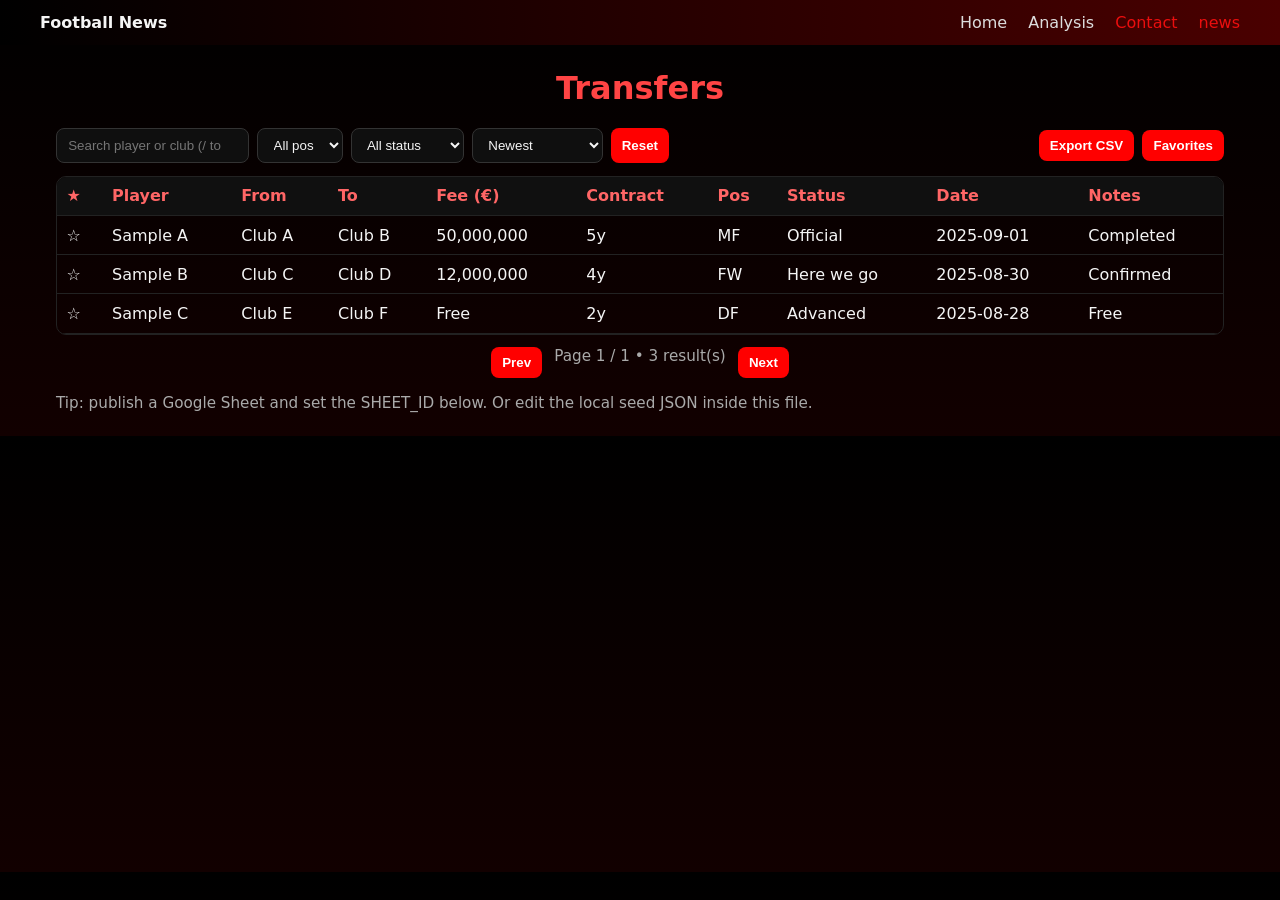
==== transfers.html @ d31e1004 "Add files via upload" ====
<!DOCTYPE html>
<html lang="en">
<head>
  <meta charset="utf-8" />
  <meta name="viewport" content="width=device-width, initial-scale=1" />
  <title>Transfers — Football News Official</title>
  <meta name="description" content="Latest football transfers, deals, and rumors." />
  <style>
  
    :root{--accent:#ff0000;--card:#141414;--bg:#000;--text:#f5f5f5}
    *{box-sizing:border-box}
    body{margin:0;font-family:ui-sans-serif,system-ui,Arial,Roboto;background:linear-gradient(180deg,var(--bg),#120000);color:var(--text)}
    header{background:linear-gradient(90deg,#000,#4a0000);padding:.8rem 1rem;position:sticky;top:0;z-index:20}
    .nav{max-width:1200px;margin:0 auto;display:flex;justify-content:space-between;align-items:center}
    .brand{font-weight:900;color:var(--text);text-decoration:none}
    main{max-width:1200px;margin:1.5rem auto;padding:0 1rem}
    .toolbar{display:flex;gap:.6rem;flex-wrap:wrap;justify-content:space-between;align-items:center;margin-bottom:.8rem}
    .toolbar .left{display:flex;gap:.5rem;flex-wrap:wrap}
    input,select,button{padding:.5rem .7rem;border-radius:8px;border:1px solid #333;background:#0f0f0f;color:var(--text)}
    .btn{background:var(--accent);border:none;color:white;font-weight:800;border-radius:8px}
    .tablewrap{overflow:auto;border-radius:10px;border:1px solid #222}
    table{width:100%;border-collapse:collapse;min-width:1100px}
    th,td{padding:.6rem;border-bottom:1px solid #222;text-align:left;white-space:nowrap}
    th{position:sticky;top:0;background:#101010;color:#ff6666}
    tr:hover td{background:rgba(255,255,255,.02)}
    .fav{cursor:pointer}
    #backToTop{position:fixed;right:20px;bottom:20px;width:44px;height:44px;border-radius:50%;border:none;background:var(--accent);display:none;color:#fff}
    .muted{color:#aaa;font-size:.95rem}
  </style>
</head>
<body>
  <header>
    <div class="nav">
      <a class="brand" href="index.html">Football News</a>
      <div>
        <a href="index.html" style="color:#ddd;text-decoration:none;margin-right:1rem">Home</a>
        <a href="analysis.html" style="color:#ddd;text-decoration:none;margin-right:1rem">Analysis</a>
        <a href="contact.html" style="color:#eb0e0e;text-decoration:none;margin-right:1rem">Contact</a>
        <a href="news.html" style="color:#eb0e0e;text-decoration:none">news</a>
      </div>
    </div>
  </header>

  <main>
    <h1 style="text-align:center;color:#ff4444">Transfers</h1>

    <div class="toolbar" role="region">
      <div class="left">
        <input id="q" type="search" placeholder="Search player or club (/ to focus)" />
        <select id="pos"><option value="">All pos</option><option>GK</option><option>DF</option><option>MF</option><option>FW</option></select>
        <select id="status"><option value="">All status</option><option>Official</option><option>Here we go</option><option>Advanced</option><option>Rumour</option></select>
        <select id="sort"><option value="date_desc">Newest</option><option value="date_asc">Oldest</option><option value="fee_desc">Fee high→low</option><option value="fee_asc">Fee low→high</option></select>
        <button id="reset" class="btn">Reset</button>
      </div>
      <div class="right" style="display:flex;gap:.5rem">
        <button id="export" class="btn">Export CSV</button>
        <button id="showFavs" class="btn">Favorites</button>
      </div>
    </div>

    <div class="tablewrap" role="region" aria-label="Transfers table">
      <table id="tbl">
        <thead>
          <tr><th>★</th><th>Player</th><th>From</th><th>To</th><th>Fee (€)</th><th>Contract</th><th>Pos</th><th>Status</th><th>Date</th><th>Notes</th></tr>
        </thead>
        <tbody id="tbody"><tr><td colspan="10" class="muted">Loading…</td></tr></tbody>
      </table>
    </div>

    <div style="display:flex;justify-content:center;gap:.75rem;margin-top:.8rem">
      <button id="prev" class="btn">Prev</button>
      <div id="pageInfo" class="muted" aria-live="polite"></div>
      <button id="next" class="btn">Next</button>
    </div>

    <p style="margin-top:1rem" class="muted">Tip: publish a Google Sheet and set the SHEET_ID below. Or edit the local seed JSON inside this file.</p>
  </main>

  <button id="backToTop" title="Back to top">↑</button>

  <script>
  /* ---------- CONFIG ----------
     Replace SHEET_ID with your Google Sheet ID. Sheet should be published or shared public.
     Example gviz url:
     https://docs.google.com/spreadsheets/d/SHEET_ID/gviz/tq?tqx=out:json&sheet=Sheet1
     --------------------------------*/
  const SHEET_ID = 'SHEET_ID'; // <-- replace
  const SHEET_NAME = 'Sheet1';  // name of worksheet tab

  // fallback seed
  let data = [
    {"player":"Sample A","from":"Club A","to":"Club B","fee":50000000,"contract":"5y","pos":"MF","status":"Official","date":"2025-09-01","notes":"Completed"},
    {"player":"Sample B","from":"Club C","to":"Club D","fee":12000000,"contract":"4y","pos":"FW","status":"Here we go","date":"2025-08-30","notes":"Confirmed"},
    {"player":"Sample C","from":"Club E","to":"Club F","fee":0,"contract":"2y","pos":"DF","status":"Advanced","date":"2025-08-28","notes":"Free"}
  ];

  // state
  const perPage = 12;
  let page = 1;
  let showFavs = false;
  const FKEY = 'fno_favs_v2';

  // elements
  const tbody = document.getElementById('tbody');
  const q = document.getElementById('q');
  const pos = document.getElementById('pos');
  const status = document.getElementById('status');
  const sort = document.getElementById('sort');
  const pageInfo = document.getElementById('pageInfo');

  // util
  const fmt = n => (n===0||n===null) ? 'Free' : new Intl.NumberFormat().format(n);
  const loadFavs = ()=> new Set(JSON.parse(localStorage.getItem(FKEY)||'[]'));
  const saveFavs = s=> localStorage.setItem(FKEY, JSON.stringify([...s]));

  function hashRow(r){ return `${r.player}|${r.from}|${r.to}|${r.date}`; }

  // fetch sheet if provided
  async function fetchSheet(){
    if(!SHEET_ID || SHEET_ID==='SHEET_ID') return false;
    const url = `https://docs.google.com/spreadsheets/d/${SHEET_ID}/gviz/tq?tqx=out:json&sheet=${encodeURIComponent(SHEET_NAME)}`;
    try{
      const res = await fetch(url);
      const txt = await res.text();
      // gviz returns )]}\'\n + json
      const json = JSON.parse(txt.replace(/^[^\{]+/,''));
      const rows = json.table.rows;
      const cols = json.table.cols.map(c => c.label || c.id || '');
      const out = rows.map(r => {
        const obj = {};
        r.c.forEach((cell,i)=>{
          const key = cols[i] ? cols[i].toString().trim().toLowerCase() : `col${i}`;
          obj[key] = cell && cell.v !== null ? cell.v : '';
        });
        // map expected keys to our normalized schema
        return {
          player: obj.player || obj.name || obj.col0 || '',
          from: obj.from || obj.clubfrom || obj.col1 || '',
          to: obj.to || obj.clubto || obj.col2 || '',
          fee: obj.fee || obj.price || obj.col3 || 0,
          contract: obj.contract || obj.col4 || '',
          pos: obj.pos || obj.position || obj.col5 || '',
          status: obj.status || obj.col6 || '',
          date: obj.date || obj.col7 || '',
          notes: obj.notes || obj.col8 || ''
        };
      });
      if(out.length) { data = out; return true; }
    }catch(err){
      console.warn('Sheet load failed', err);
    }
    return false;
  }

  // filtering / sorting
  function getFiltered(){
    const qv = (q.value||'').toLowerCase().trim();
    let arr = data.filter(r=>{
      if(qv){
        const blob = `${r.player} ${r.from} ${r.to} ${r.pos} ${r.status} ${r.notes}`.toLowerCase();
        if(!blob.includes(qv)) return false;
      }
      if(pos.value && r.pos !== pos.value) return false;
      if(status.value && r.status !== status.value) return false;
      return true;
    });

    // sort
    const st = sort.value;
    if(st==='date_desc') arr.sort((a,b)=> (b.date||'').localeCompare(a.date||''));
    else if(st==='date_asc') arr.sort((a,b)=> (a.date||'').localeCompare(b.date||''));
    else if(st==='fee_desc') arr.sort((a,b)=> (b.fee||0)-(a.fee||0));
    else if(st==='fee_asc') arr.sort((a,b)=> (a.fee||0)-(b.fee||0));
    return arr;
  }

  function render(){
    const filtered = getFiltered();
    if(showFavs){
      const favs = loadFavs();
      filtered = filtered.filter(r=> favs.has(hashRow(r)));
    }
    const total = filtered.length;
    const pages = Math.max(1, Math.ceil(total/perPage));
    if(page>pages) page = pages;
    const start = (page-1)*perPage; const slice = filtered.slice(start, start+perPage);

    tbody.innerHTML = slice.map(r=>{
      const favs = loadFavs();
      const star = favs.has(hashRow(r)) ? '⭐' : '☆';
      return `<tr>
        <td class="fav" data-key="${hashRow(r)}">${star}</td>
        <td>${r.player}</td>
        <td>${r.from}</td>
        <td>${r.to}</td>
        <td>${fmt(Number(r.fee))}</td>
        <td>${r.contract||''}</td>
        <td>${r.pos||''}</td>
        <td>${r.status||''}</td>
        <td>${r.date||''}</td>
        <td>${r.notes||''}</td>
      </tr>`;
    }).join('');
    if(slice.length===0) tbody.innerHTML = `<tr><td colspan="10" class="muted">No results</td></tr>`;
    pageInfo.textContent = `Page ${page} / ${pages} • ${total} result(s)`;
  }

  // events
  q.addEventListener('input', ()=>{ page=1; render(); });
  pos.addEventListener('change', ()=>{ page=1; render(); });
  status.addEventListener('change', ()=>{ page=1; render(); });
  sort.addEventListener('change', ()=>{ page=1; render(); });
  document.getElementById('reset').addEventListener('click', ()=>{ q.value=''; pos.value=''; status.value=''; sort.value='date_desc'; page=1; render(); });
  document.getElementById('prev').addEventListener('click', ()=>{ if(page>1){ page--; render(); }});
  document.getElementById('next').addEventListener('click', ()=>{ page++; render(); });

  // fav toggle
  document.getElementById('tbl').addEventListener('click', (e)=>{
    const td = e.target.closest('.fav'); if(!td) return;
    const key = td.dataset.key; const favs = loadFavs();
    if(favs.has(key)) favs.delete(key); else favs.add(key); saveFavs(favs); render();
  });

  // export CSV
  document.getElementById('export').addEventListener('click', ()=>{
    const arr = getFiltered();
    const head = ['player','from','to','fee','contract','pos','status','date','notes'];
    const rows = [head.join(',')].concat(arr.map(r=> head.map(k=> `"${String(r[k]||'').replace(/"/g,'""')}"`).join(',')));
    const b = new Blob([rows.join('\n')], {type:'text/csv'});
    const url = URL.createObjectURL(b); const a = document.createElement('a'); a.href=url; a.download='transfers.csv'; a.click(); URL.revokeObjectURL(url);
  });

  document.getElementById('showFavs').addEventListener('click', ()=>{
    showFavs = !showFavs; page = 1; render();
  });

  // keyboard shortcut "/" to focus search
  window.addEventListener('keydown', (e)=>{ if(e.key === '/'){ e.preventDefault(); q.focus(); }});

  // back to top
  const back = document.getElementById('backToTop');
  window.addEventListener('scroll', ()=> back.style.display = window.scrollY>300 ? 'block':'none');
  back.addEventListener('click', ()=> window.scrollTo({top:0,behavior:'smooth'}));

  // load flow: try sheet then fallback seed
  (async function init(){
    const ok = await fetchSheet();
    if(!ok) console.info('Sheet not loaded, using local seed');
    render();
  })();
  </script>
</body>
</html>
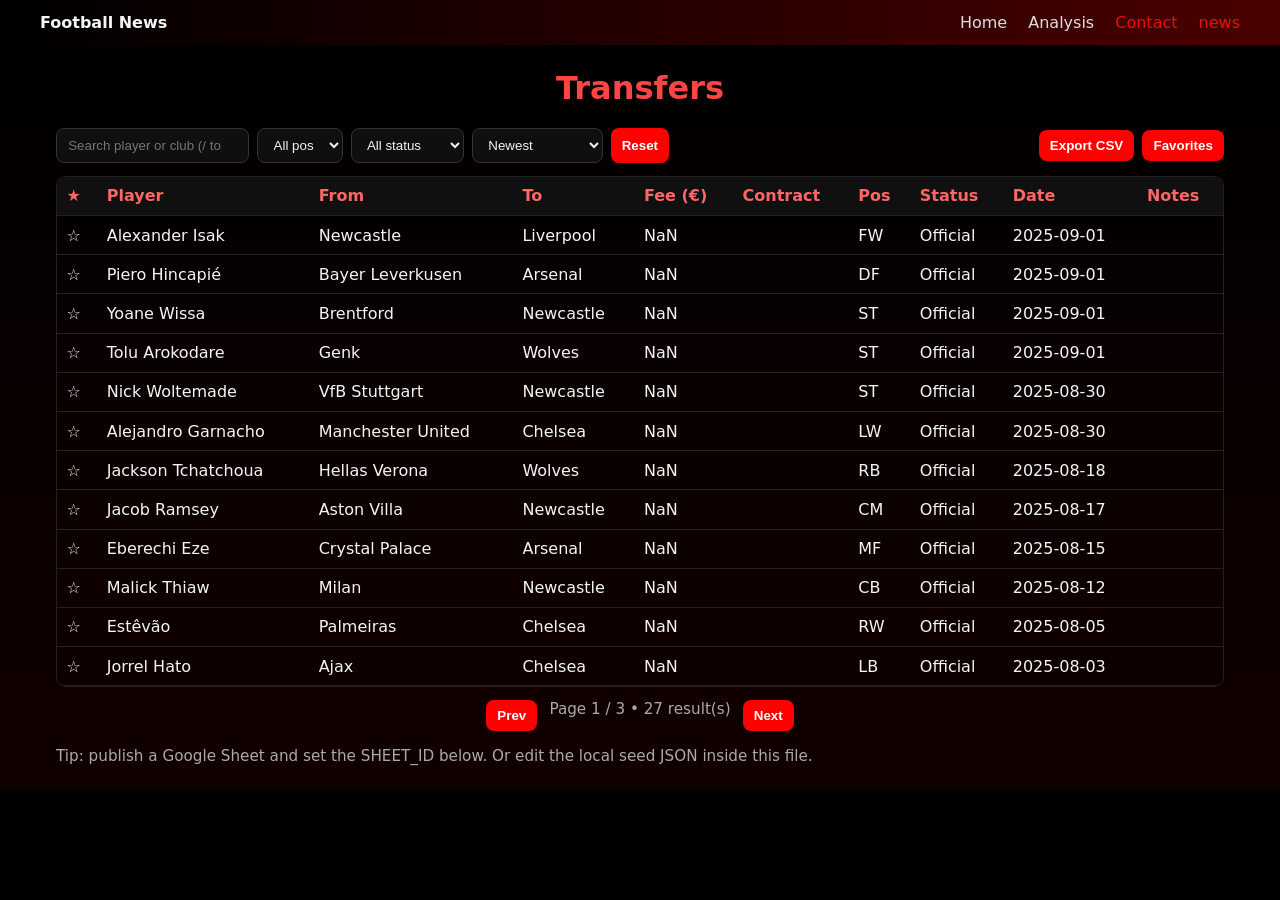
==== commit 0108128f: "Update transfers.html" ====
--- a/transfers.html
+++ b/transfers.html
@@ -89,9 +89,33 @@
 
   // fallback seed
   let data = [
-    {"player":"Sample A","from":"Club A","to":"Club B","fee":50000000,"contract":"5y","pos":"MF","status":"Official","date":"2025-09-01","notes":"Completed"},
-    {"player":"Sample B","from":"Club C","to":"Club D","fee":12000000,"contract":"4y","pos":"FW","status":"Here we go","date":"2025-08-30","notes":"Confirmed"},
-    {"player":"Sample C","from":"Club E","to":"Club F","fee":0,"contract":"2y","pos":"DF","status":"Advanced","date":"2025-08-28","notes":"Free"}
+     {"player":"Florian Wirtz","from":"Bayer Leverkusen","to":"Liverpool","fee":"€100M (up to €116.5M)","pos":"AM","status":"Official","date":"2025-06-20"},
+  {"player":"Jeremie Frimpong","from":"Bayer Leverkusen","to":"Liverpool","fee":"£29.5M","pos":"DF","status":"Official","date":"2025-06-01"},
+  {"player":"Milos Kerkez","from":"Bournemouth","to":"Liverpool","fee":"£40M","pos":"DF","status":"Official","date":"2025-06-26"},
+  {"player":"Hugo Ekitiké","from":"Eintracht Frankfurt","to":"Liverpool","fee":"£69M (up to £79M)","pos":"FW","status":"Official","date":"2025-07-23"},
+  {"player":"Alexander Isak","from":"Newcastle","to":"Liverpool","fee":"£125M (up to £130M)","pos":"FW","status":"Official","date":"2025-09-01"},
+  {"player":"Eberechi Eze","from":"Crystal Palace","to":"Arsenal","fee":"£67.5M","pos":"MF","status":"Official","date":"2025-08-15"},
+  {"player":"Piero Hincapié","from":"Bayer Leverkusen","to":"Arsenal","fee":"Loan","pos":"DF","status":"Official","date":"2025-09-01"},
+  {"player":"Anthony Elanga","from":"Nottingham Forest","to":"Newcastle","fee":"£55M","pos":"RW","status":"Official","date":"2025-07-11"},
+  {"player":"Malick Thiaw","from":"Milan","to":"Newcastle","fee":"£34.3M","pos":"CB","status":"Official","date":"2025-08-12"},
+  {"player":"Jacob Ramsey","from":"Aston Villa","to":"Newcastle","fee":"£43M","pos":"CM","status":"Official","date":"2025-08-17"},
+  {"player":"Nick Woltemade","from":"VfB Stuttgart","to":"Newcastle","fee":"£69M","pos":"ST","status":"Official","date":"2025-08-30"},
+  {"player":"Yoane Wissa","from":"Brentford","to":"Newcastle","fee":"£55M","pos":"ST","status":"Official","date":"2025-09-01"},
+  {"player":"Fer López","from":"Celta Vigo","to":"Wolves","fee":"£19.6M","pos":"RW","status":"Official","date":"2025-06-20"},
+  {"player":"Jørgen Strand Larsen","from":"Unknown","to":"Wolves","fee":"£23M","pos":"CF","status":"Official","date":"2025-07-01"},
+  {"player":"Jhon Arias","from":"Fluminense","to":"Wolves","fee":"Undisclosed","pos":"RW","status":"Official","date":"2025-07-24"},
+  {"player":"David Møller Wolfe","from":"AZ","to":"Wolves","fee":"£10M","pos":"LB","status":"Official","date":"2025-08-02"},
+  {"player":"Jackson Tchatchoua","from":"Hellas Verona","to":"Wolves","fee":"£10.8M","pos":"RB","status":"Official","date":"2025-08-18"},
+  {"player":"Tolu Arokodare","from":"Genk","to":"Wolves","fee":"£24M","pos":"ST","status":"Official","date":"2025-09-01"},
+  {"player":"Dário Essugo","from":"Sporting CP","to":"Chelsea","fee":"£18M","pos":"DM","status":"Official","date":"2025-06-02"},
+  {"player":"Liam Delap","from":"Ipswich Town","to":"Chelsea","fee":"£30M","pos":"ST","status":"Official","date":"2025-06-04"},
+  {"player":"Mamadou Sarr","from":"Strasbourg","to":"Chelsea","fee":"£12M","pos":"DF","status":"Official","date":"2025-06-09"},
+  {"player":"Kendry Páez","from":"Independiente del Valle","to":"Chelsea","fee":"£17.2M","pos":"AM","status":"Official","date":"2025-07-01"},
+  {"player":"João Pedro","from":"Brighton","to":"Chelsea","fee":"£55M + add-ons","pos":"ST","status":"Official","date":"2025-07-02"},
+  {"player":"Jamie Gittens","from":"Borussia Dortmund","to":"Chelsea","fee":"£48.5M + add-ons","pos":"LW","status":"Official","date":"2025-07-05"},
+  {"player":"Jorrel Hato","from":"Ajax","to":"Chelsea","fee":"£35.5M + add-ons","pos":"LB","status":"Official","date":"2025-08-03"},
+  {"player":"Estêvão","from":"Palmeiras","to":"Chelsea","fee":"£29M + add-ons","pos":"RW","status":"Official","date":"2025-08-05"},
+  {"player":"Alejandro Garnacho","from":"Manchester United","to":"Chelsea","fee":"£40M","pos":"LW","status":"Official","date":"2025-08-30"}
   ];
 
   // state
@@ -251,3 +275,4 @@
   </script>
 </body>
 </html>
+
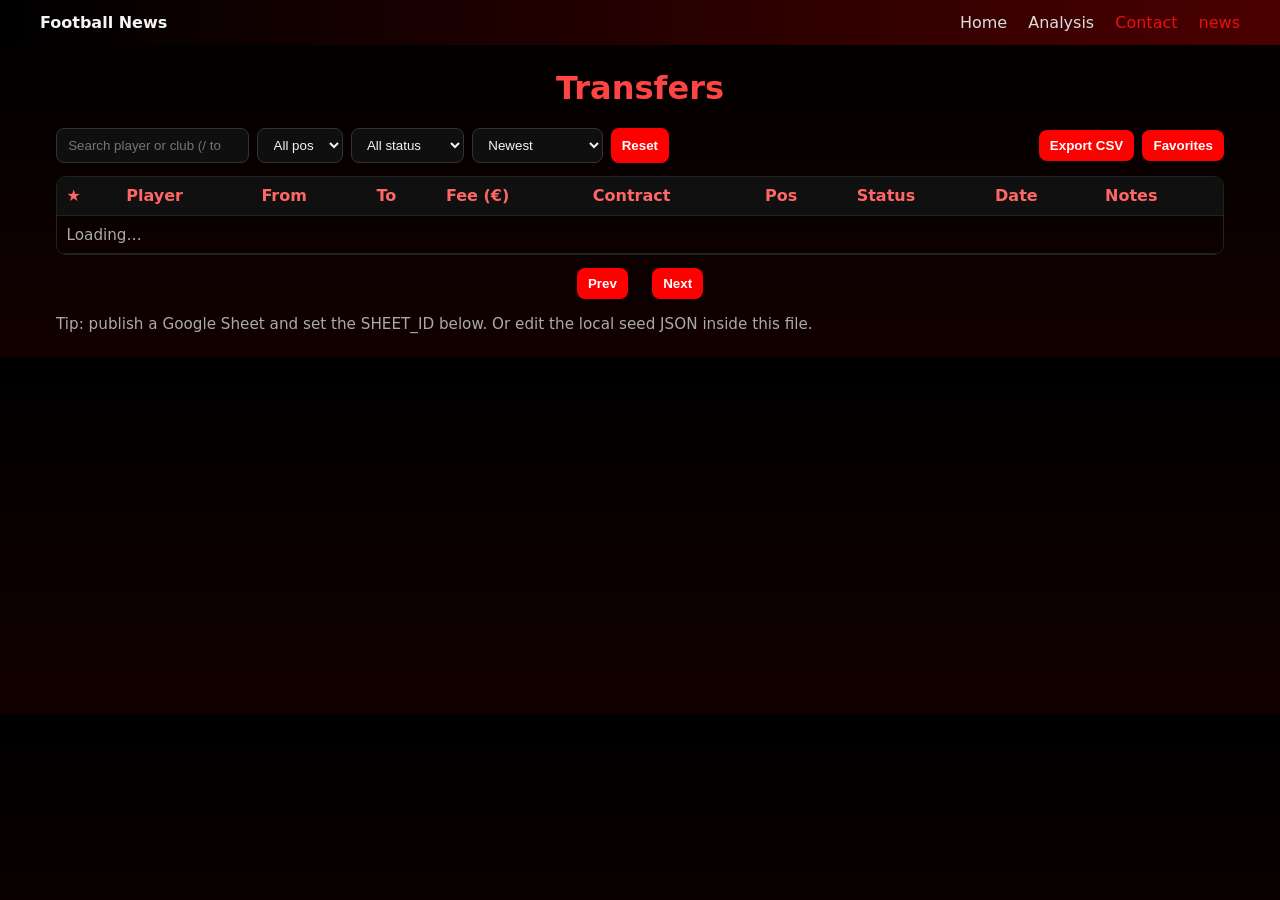
==== commit 47b41401: "Update transfers.html update" ====
--- a/transfers.html
+++ b/transfers.html
@@ -89,7 +89,9 @@
 
   // fallback seed
   let data = [
-     {"player":"Florian Wirtz","from":"Bayer Leverkusen","to":"Liverpool","fee":"€100M (up to €116.5M)","pos":"AM","status":"Official","date":"2025-06-20"},
+    // transfers.js
+const transfers = [
+  {"player":"Florian Wirtz","from":"Bayer Leverkusen","to":"Liverpool","fee":"€100M (up to €116.5M)","pos":"AM","status":"Official","date":"2025-06-20"},
   {"player":"Jeremie Frimpong","from":"Bayer Leverkusen","to":"Liverpool","fee":"£29.5M","pos":"DF","status":"Official","date":"2025-06-01"},
   {"player":"Milos Kerkez","from":"Bournemouth","to":"Liverpool","fee":"£40M","pos":"DF","status":"Official","date":"2025-06-26"},
   {"player":"Hugo Ekitiké","from":"Eintracht Frankfurt","to":"Liverpool","fee":"£69M (up to £79M)","pos":"FW","status":"Official","date":"2025-07-23"},
@@ -116,6 +118,25 @@
   {"player":"Jorrel Hato","from":"Ajax","to":"Chelsea","fee":"£35.5M + add-ons","pos":"LB","status":"Official","date":"2025-08-03"},
   {"player":"Estêvão","from":"Palmeiras","to":"Chelsea","fee":"£29M + add-ons","pos":"RW","status":"Official","date":"2025-08-05"},
   {"player":"Alejandro Garnacho","from":"Manchester United","to":"Chelsea","fee":"£40M","pos":"LW","status":"Official","date":"2025-08-30"}
+];
+
+// Render transfers in table
+const tbody = document.querySelector("#transfersTable tbody");
+
+transfers.forEach(t => {
+  const row = document.createElement("tr");
+  row.innerHTML = `
+    <td>${t.player}</td>
+    <td>${t.from}</td>
+    <td>${t.to}</td>
+    <td>${t.fee}</td>
+    <td>${t.pos}</td>
+    <td>${t.date}</td>
+    <td>${t.status}</td>
+  `;
+  tbody.appendChild(row);
+});
+
   ];
 
   // state
@@ -276,3 +297,4 @@
 </body>
 </html>
 
+
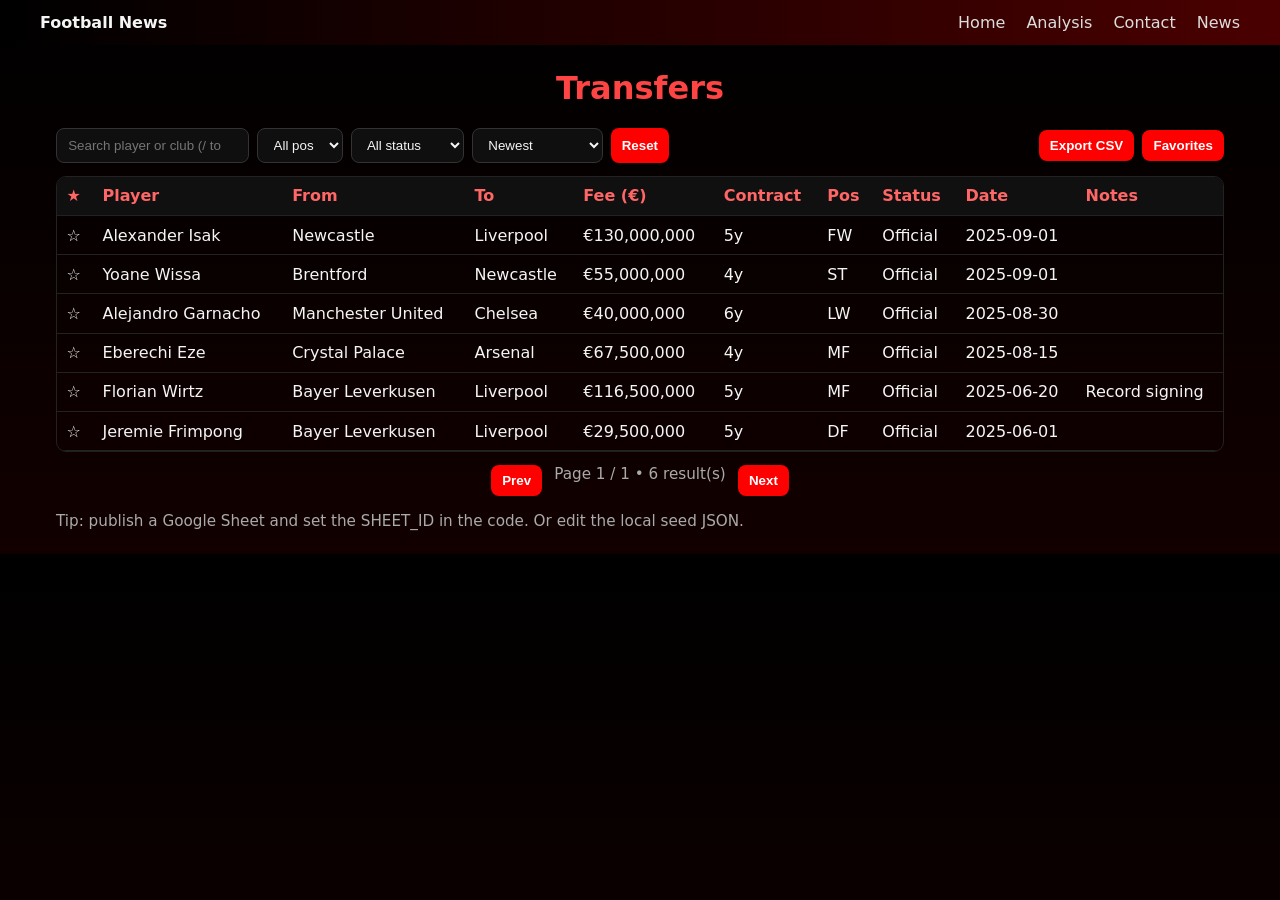
==== commit d1ecc065: "Update transfers.html" ====
--- a/transfers.html
+++ b/transfers.html
@@ -6,7 +6,6 @@
   <title>Transfers — Football News Official</title>
   <meta name="description" content="Latest football transfers, deals, and rumors." />
   <style>
-  
     :root{--accent:#ff0000;--card:#141414;--bg:#000;--text:#f5f5f5}
     *{box-sizing:border-box}
     body{margin:0;font-family:ui-sans-serif,system-ui,Arial,Roboto;background:linear-gradient(180deg,var(--bg),#120000);color:var(--text)}
@@ -17,14 +16,15 @@
     .toolbar{display:flex;gap:.6rem;flex-wrap:wrap;justify-content:space-between;align-items:center;margin-bottom:.8rem}
     .toolbar .left{display:flex;gap:.5rem;flex-wrap:wrap}
     input,select,button{padding:.5rem .7rem;border-radius:8px;border:1px solid #333;background:#0f0f0f;color:var(--text)}
-    .btn{background:var(--accent);border:none;color:white;font-weight:800;border-radius:8px}
+    .btn{background:var(--accent);border:none;color:white;font-weight:800;border-radius:8px;cursor:pointer}
+    .btn:hover{opacity:.9}
     .tablewrap{overflow:auto;border-radius:10px;border:1px solid #222}
     table{width:100%;border-collapse:collapse;min-width:1100px}
     th,td{padding:.6rem;border-bottom:1px solid #222;text-align:left;white-space:nowrap}
     th{position:sticky;top:0;background:#101010;color:#ff6666}
-    tr:hover td{background:rgba(255,255,255,.02)}
+    tr:hover td{background:rgba(255,255,255,.05)}
     .fav{cursor:pointer}
-    #backToTop{position:fixed;right:20px;bottom:20px;width:44px;height:44px;border-radius:50%;border:none;background:var(--accent);display:none;color:#fff}
+    #backToTop{position:fixed;right:20px;bottom:20px;width:44px;height:44px;border-radius:50%;border:none;background:var(--accent);display:none;color:#fff;cursor:pointer}
     .muted{color:#aaa;font-size:.95rem}
   </style>
 </head>
@@ -35,8 +35,8 @@
       <div>
         <a href="index.html" style="color:#ddd;text-decoration:none;margin-right:1rem">Home</a>
         <a href="analysis.html" style="color:#ddd;text-decoration:none;margin-right:1rem">Analysis</a>
-        <a href="contact.html" style="color:#eb0e0e;text-decoration:none;margin-right:1rem">Contact</a>
-        <a href="news.html" style="color:#eb0e0e;text-decoration:none">news</a>
+        <a href="contact.html" style="color:#ddd;text-decoration:none;margin-right:1rem">Contact</a>
+        <a href="news.html" style="color:#ddd;text-decoration:none">News</a>
       </div>
     </div>
   </header>
@@ -73,79 +73,29 @@
       <button id="next" class="btn">Next</button>
     </div>
 
-    <p style="margin-top:1rem" class="muted">Tip: publish a Google Sheet and set the SHEET_ID below. Or edit the local seed JSON inside this file.</p>
+    <p style="margin-top:1rem" class="muted">Tip: publish a Google Sheet and set the SHEET_ID in the code. Or edit the local seed JSON.</p>
   </main>
 
   <button id="backToTop" title="Back to top">↑</button>
 
   <script>
-  /* ---------- CONFIG ----------
-     Replace SHEET_ID with your Google Sheet ID. Sheet should be published or shared public.
-     Example gviz url:
-     https://docs.google.com/spreadsheets/d/SHEET_ID/gviz/tq?tqx=out:json&sheet=Sheet1
-     --------------------------------*/
-  const SHEET_ID = 'SHEET_ID'; // <-- replace
-  const SHEET_NAME = 'Sheet1';  // name of worksheet tab
-
-  // fallback seed
+  // ===== Transfer Data (Local Seed) =====
   let data = [
-    // transfers.js
-const transfers = [
-  {"player":"Florian Wirtz","from":"Bayer Leverkusen","to":"Liverpool","fee":"€100M (up to €116.5M)","pos":"AM","status":"Official","date":"2025-06-20"},
-  {"player":"Jeremie Frimpong","from":"Bayer Leverkusen","to":"Liverpool","fee":"£29.5M","pos":"DF","status":"Official","date":"2025-06-01"},
-  {"player":"Milos Kerkez","from":"Bournemouth","to":"Liverpool","fee":"£40M","pos":"DF","status":"Official","date":"2025-06-26"},
-  {"player":"Hugo Ekitiké","from":"Eintracht Frankfurt","to":"Liverpool","fee":"£69M (up to £79M)","pos":"FW","status":"Official","date":"2025-07-23"},
-  {"player":"Alexander Isak","from":"Newcastle","to":"Liverpool","fee":"£125M (up to £130M)","pos":"FW","status":"Official","date":"2025-09-01"},
-  {"player":"Eberechi Eze","from":"Crystal Palace","to":"Arsenal","fee":"£67.5M","pos":"MF","status":"Official","date":"2025-08-15"},
-  {"player":"Piero Hincapié","from":"Bayer Leverkusen","to":"Arsenal","fee":"Loan","pos":"DF","status":"Official","date":"2025-09-01"},
-  {"player":"Anthony Elanga","from":"Nottingham Forest","to":"Newcastle","fee":"£55M","pos":"RW","status":"Official","date":"2025-07-11"},
-  {"player":"Malick Thiaw","from":"Milan","to":"Newcastle","fee":"£34.3M","pos":"CB","status":"Official","date":"2025-08-12"},
-  {"player":"Jacob Ramsey","from":"Aston Villa","to":"Newcastle","fee":"£43M","pos":"CM","status":"Official","date":"2025-08-17"},
-  {"player":"Nick Woltemade","from":"VfB Stuttgart","to":"Newcastle","fee":"£69M","pos":"ST","status":"Official","date":"2025-08-30"},
-  {"player":"Yoane Wissa","from":"Brentford","to":"Newcastle","fee":"£55M","pos":"ST","status":"Official","date":"2025-09-01"},
-  {"player":"Fer López","from":"Celta Vigo","to":"Wolves","fee":"£19.6M","pos":"RW","status":"Official","date":"2025-06-20"},
-  {"player":"Jørgen Strand Larsen","from":"Unknown","to":"Wolves","fee":"£23M","pos":"CF","status":"Official","date":"2025-07-01"},
-  {"player":"Jhon Arias","from":"Fluminense","to":"Wolves","fee":"Undisclosed","pos":"RW","status":"Official","date":"2025-07-24"},
-  {"player":"David Møller Wolfe","from":"AZ","to":"Wolves","fee":"£10M","pos":"LB","status":"Official","date":"2025-08-02"},
-  {"player":"Jackson Tchatchoua","from":"Hellas Verona","to":"Wolves","fee":"£10.8M","pos":"RB","status":"Official","date":"2025-08-18"},
-  {"player":"Tolu Arokodare","from":"Genk","to":"Wolves","fee":"£24M","pos":"ST","status":"Official","date":"2025-09-01"},
-  {"player":"Dário Essugo","from":"Sporting CP","to":"Chelsea","fee":"£18M","pos":"DM","status":"Official","date":"2025-06-02"},
-  {"player":"Liam Delap","from":"Ipswich Town","to":"Chelsea","fee":"£30M","pos":"ST","status":"Official","date":"2025-06-04"},
-  {"player":"Mamadou Sarr","from":"Strasbourg","to":"Chelsea","fee":"£12M","pos":"DF","status":"Official","date":"2025-06-09"},
-  {"player":"Kendry Páez","from":"Independiente del Valle","to":"Chelsea","fee":"£17.2M","pos":"AM","status":"Official","date":"2025-07-01"},
-  {"player":"João Pedro","from":"Brighton","to":"Chelsea","fee":"£55M + add-ons","pos":"ST","status":"Official","date":"2025-07-02"},
-  {"player":"Jamie Gittens","from":"Borussia Dortmund","to":"Chelsea","fee":"£48.5M + add-ons","pos":"LW","status":"Official","date":"2025-07-05"},
-  {"player":"Jorrel Hato","from":"Ajax","to":"Chelsea","fee":"£35.5M + add-ons","pos":"LB","status":"Official","date":"2025-08-03"},
-  {"player":"Estêvão","from":"Palmeiras","to":"Chelsea","fee":"£29M + add-ons","pos":"RW","status":"Official","date":"2025-08-05"},
-  {"player":"Alejandro Garnacho","from":"Manchester United","to":"Chelsea","fee":"£40M","pos":"LW","status":"Official","date":"2025-08-30"}
-];
-
-// Render transfers in table
-const tbody = document.querySelector("#transfersTable tbody");
-
-transfers.forEach(t => {
-  const row = document.createElement("tr");
-  row.innerHTML = `
-    <td>${t.player}</td>
-    <td>${t.from}</td>
-    <td>${t.to}</td>
-    <td>${t.fee}</td>
-    <td>${t.pos}</td>
-    <td>${t.date}</td>
-    <td>${t.status}</td>
-  `;
-  tbody.appendChild(row);
-});
-
+    {"player":"Florian Wirtz","from":"Bayer Leverkusen","to":"Liverpool","fee":"116500000","contract":"5y","pos":"MF","status":"Official","date":"2025-06-20","notes":"Record signing"},
+    {"player":"Jeremie Frimpong","from":"Bayer Leverkusen","to":"Liverpool","fee":"29500000","contract":"5y","pos":"DF","status":"Official","date":"2025-06-01"},
+    {"player":"Alexander Isak","from":"Newcastle","to":"Liverpool","fee":"130000000","contract":"5y","pos":"FW","status":"Official","date":"2025-09-01"},
+    {"player":"Eberechi Eze","from":"Crystal Palace","to":"Arsenal","fee":"67500000","contract":"4y","pos":"MF","status":"Official","date":"2025-08-15"},
+    {"player":"Yoane Wissa","from":"Brentford","to":"Newcastle","fee":"55000000","contract":"4y","pos":"ST","status":"Official","date":"2025-09-01"},
+    {"player":"Alejandro Garnacho","from":"Manchester United","to":"Chelsea","fee":"40000000","contract":"6y","pos":"LW","status":"Official","date":"2025-08-30"}
   ];
 
-  // state
-  const perPage = 12;
+  // ===== State =====
+  const perPage = 10;
   let page = 1;
   let showFavs = false;
   const FKEY = 'fno_favs_v2';
 
-  // elements
+  // ===== Elements =====
   const tbody = document.getElementById('tbody');
   const q = document.getElementById('q');
   const pos = document.getElementById('pos');
@@ -153,51 +103,13 @@
   const sort = document.getElementById('sort');
   const pageInfo = document.getElementById('pageInfo');
 
-  // util
-  const fmt = n => (n===0||n===null) ? 'Free' : new Intl.NumberFormat().format(n);
+  // ===== Utils =====
+  const fmt = n => isNaN(n) ? n : (n==0? 'Free': '€'+new Intl.NumberFormat().format(n));
   const loadFavs = ()=> new Set(JSON.parse(localStorage.getItem(FKEY)||'[]'));
   const saveFavs = s=> localStorage.setItem(FKEY, JSON.stringify([...s]));
-
-  function hashRow(r){ return `${r.player}|${r.from}|${r.to}|${r.date}`; }
-
-  // fetch sheet if provided
-  async function fetchSheet(){
-    if(!SHEET_ID || SHEET_ID==='SHEET_ID') return false;
-    const url = `https://docs.google.com/spreadsheets/d/${SHEET_ID}/gviz/tq?tqx=out:json&sheet=${encodeURIComponent(SHEET_NAME)}`;
-    try{
-      const res = await fetch(url);
-      const txt = await res.text();
-      // gviz returns )]}\'\n + json
-      const json = JSON.parse(txt.replace(/^[^\{]+/,''));
-      const rows = json.table.rows;
-      const cols = json.table.cols.map(c => c.label || c.id || '');
-      const out = rows.map(r => {
-        const obj = {};
-        r.c.forEach((cell,i)=>{
-          const key = cols[i] ? cols[i].toString().trim().toLowerCase() : `col${i}`;
-          obj[key] = cell && cell.v !== null ? cell.v : '';
-        });
-        // map expected keys to our normalized schema
-        return {
-          player: obj.player || obj.name || obj.col0 || '',
-          from: obj.from || obj.clubfrom || obj.col1 || '',
-          to: obj.to || obj.clubto || obj.col2 || '',
-          fee: obj.fee || obj.price || obj.col3 || 0,
-          contract: obj.contract || obj.col4 || '',
-          pos: obj.pos || obj.position || obj.col5 || '',
-          status: obj.status || obj.col6 || '',
-          date: obj.date || obj.col7 || '',
-          notes: obj.notes || obj.col8 || ''
-        };
-      });
-      if(out.length) { data = out; return true; }
-    }catch(err){
-      console.warn('Sheet load failed', err);
-    }
-    return false;
-  }
-
-  // filtering / sorting
+  const hashRow = r => `${r.player}|${r.from}|${r.to}|${r.date}`;
+
+  // ===== Filtering/Sorting =====
   function getFiltered(){
     const qv = (q.value||'').toLowerCase().trim();
     let arr = data.filter(r=>{
@@ -214,13 +126,14 @@
     const st = sort.value;
     if(st==='date_desc') arr.sort((a,b)=> (b.date||'').localeCompare(a.date||''));
     else if(st==='date_asc') arr.sort((a,b)=> (a.date||'').localeCompare(b.date||''));
-    else if(st==='fee_desc') arr.sort((a,b)=> (b.fee||0)-(a.fee||0));
-    else if(st==='fee_asc') arr.sort((a,b)=> (a.fee||0)-(b.fee||0));
+    else if(st==='fee_desc') arr.sort((a,b)=> (Number(b.fee)||0)-(Number(a.fee)||0));
+    else if(st==='fee_asc') arr.sort((a,b)=> (Number(a.fee)||0)-(Number(b.fee)||0));
     return arr;
   }
 
+  // ===== Render =====
   function render(){
-    const filtered = getFiltered();
+    let filtered = getFiltered();
     if(showFavs){
       const favs = loadFavs();
       filtered = filtered.filter(r=> favs.has(hashRow(r)));
@@ -228,7 +141,8 @@
     const total = filtered.length;
     const pages = Math.max(1, Math.ceil(total/perPage));
     if(page>pages) page = pages;
-    const start = (page-1)*perPage; const slice = filtered.slice(start, start+perPage);
+    const start = (page-1)*perPage; 
+    const slice = filtered.slice(start, start+perPage);
 
     tbody.innerHTML = slice.map(r=>{
       const favs = loadFavs();
@@ -238,7 +152,7 @@
         <td>${r.player}</td>
         <td>${r.from}</td>
         <td>${r.to}</td>
-        <td>${fmt(Number(r.fee))}</td>
+        <td>${fmt(r.fee)}</td>
         <td>${r.contract||''}</td>
         <td>${r.pos||''}</td>
         <td>${r.status||''}</td>
@@ -250,7 +164,7 @@
     pageInfo.textContent = `Page ${page} / ${pages} • ${total} result(s)`;
   }
 
-  // events
+  // ===== Events =====
   q.addEventListener('input', ()=>{ page=1; render(); });
   pos.addEventListener('change', ()=>{ page=1; render(); });
   status.addEventListener('change', ()=>{ page=1; render(); });
@@ -275,9 +189,7 @@
     const url = URL.createObjectURL(b); const a = document.createElement('a'); a.href=url; a.download='transfers.csv'; a.click(); URL.revokeObjectURL(url);
   });
 
-  document.getElementById('showFavs').addEventListener('click', ()=>{
-    showFavs = !showFavs; page = 1; render();
-  });
+  document.getElementById('showFavs').addEventListener('click', ()=>{ showFavs = !showFavs; page = 1; render(); });
 
   // keyboard shortcut "/" to focus search
   window.addEventListener('keydown', (e)=>{ if(e.key === '/'){ e.preventDefault(); q.focus(); }});
@@ -287,14 +199,9 @@
   window.addEventListener('scroll', ()=> back.style.display = window.scrollY>300 ? 'block':'none');
   back.addEventListener('click', ()=> window.scrollTo({top:0,behavior:'smooth'}));
 
-  // load flow: try sheet then fallback seed
-  (async function init(){
-    const ok = await fetchSheet();
-    if(!ok) console.info('Sheet not loaded, using local seed');
-    render();
-  })();
+  // init
+  render();
   </script>
 </body>
 </html>
 
-
